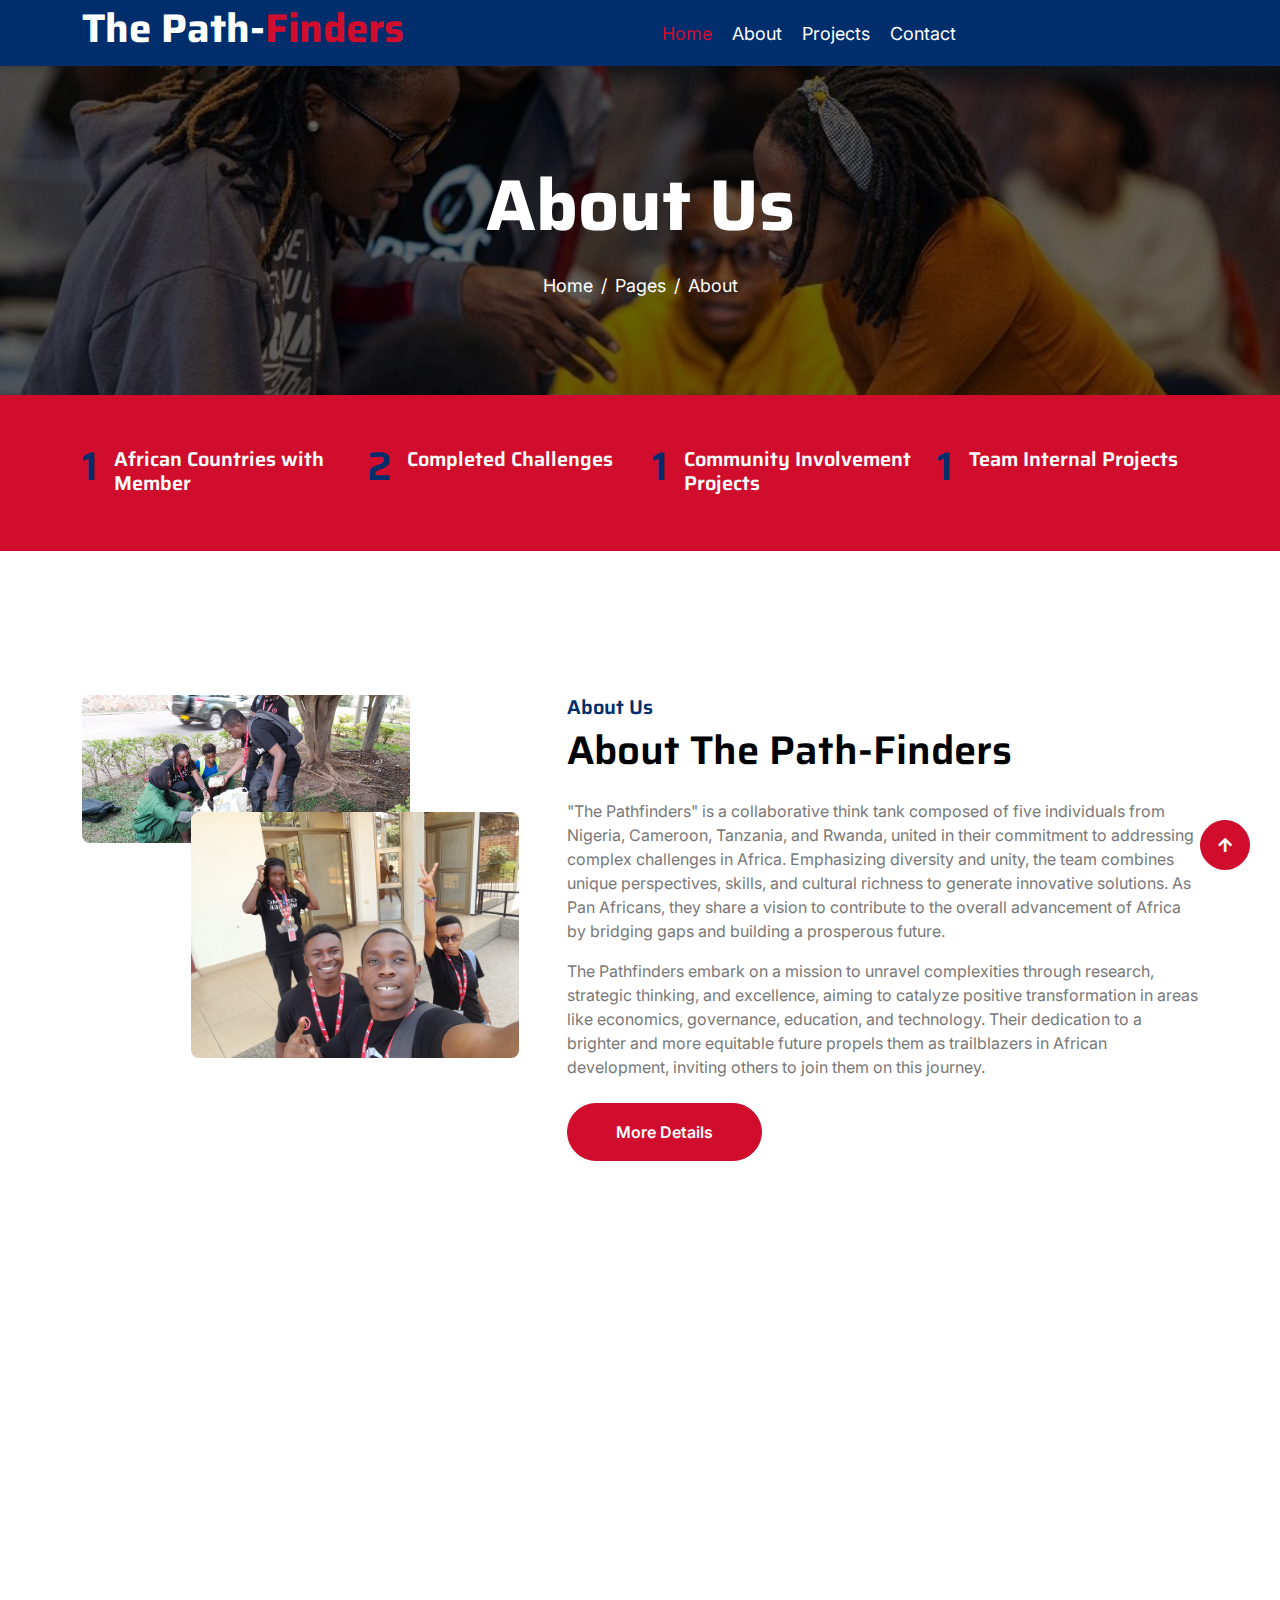
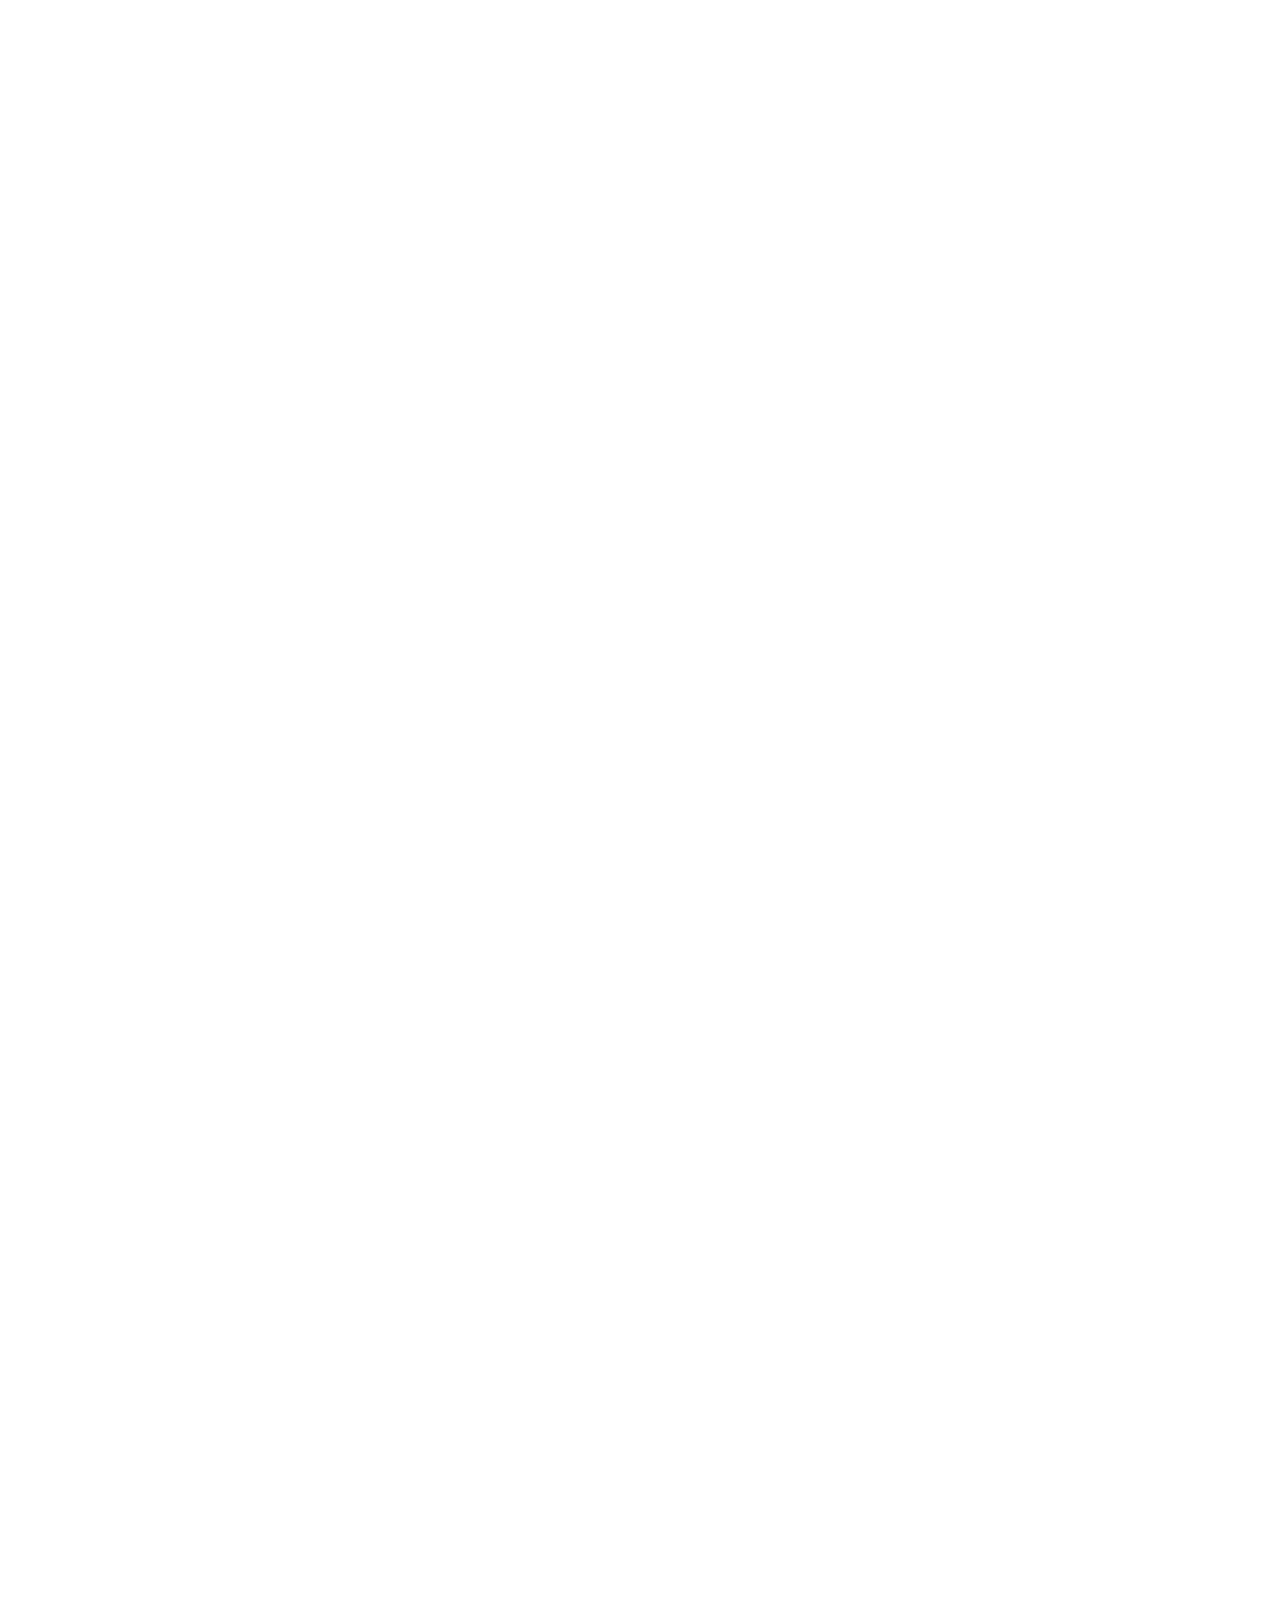
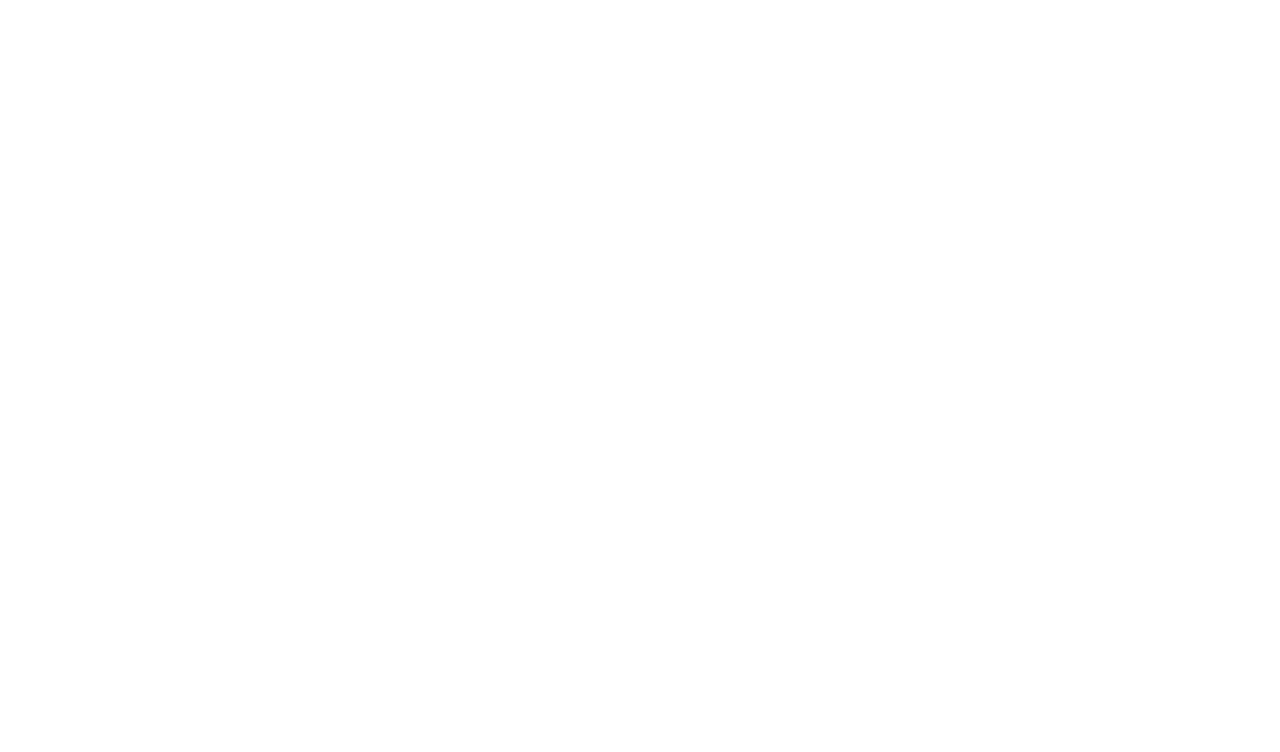
==== about.html @ 028e7ca0 "add all" ====
<!DOCTYPE html>
<html lang="en">

<head>
    <meta charset="utf-8">
    <title>Pathfinders - ALU E-lab Think Tank</title>
    <meta content="width=device-width, initial-scale=1.0" name="viewport">
    <meta content="" name="keywords">
    <meta content="" name="description">

    <!-- Google Web Fonts -->
    <link rel="preconnect" href="https://fonts.googleapis.com">
    <link rel="preconnect" href="https://fonts.gstatic.com" crossorigin>
    <link
        href="https://fonts.googleapis.com/css2?family=Inter:wght@400;500;600&family=Saira:wght@500;600;700&display=swap"
        rel="stylesheet">

    <!-- Icon Font Stylesheet -->
    <link href="https://cdnjs.cloudflare.com/ajax/libs/font-awesome/5.10.0/css/all.min.css" rel="stylesheet">
    <link href="https://cdn.jsdelivr.net/npm/bootstrap-icons@1.4.1/font/bootstrap-icons.css" rel="stylesheet">

    <!-- Libraries Stylesheet -->
    <link href="lib/animate/animate.min.css" rel="stylesheet">
    <link href="lib/owlcarousel/assets/owl.carousel.min.css" rel="stylesheet">

    <!-- Customized Bootstrap Stylesheet -->
    <link href="css/bootstrap.min.css" rel="stylesheet">

    <!-- Template Stylesheet -->
    <link href="css/style.css" rel="stylesheet">
</head>

<body>
    <!-- Spinner Start -->
    <div id="spinner"
        class="show position-fixed translate-middle w-100 vh-100 top-50 start-50 d-flex align-items-center justify-content-center">
        <div class="spinner-grow text-primary" role="status"></div>
    </div>
    <!-- Spinner End -->

    <!-- Topbar Start -->
    <!-- <div class="container-fluid bg-dark py-2 d-none d-md-flex">
            <div class="container">
                <div class="d-flex justify-content-between topbar">
                    <div class="top-info">
                        <small class="me-3 text-white-50"><a href="#"><i class="fas fa-map-marker-alt me-2 text-secondary"></i></a>23 Ranking Street, New York</small>
                        <small class="me-3 text-white-50"><a href="#"><i class="fas fa-envelope me-2 text-secondary"></i></a>Email@Example.com</small>
                    </div>
                    <div id="note" class="text-secondary d-none d-xl-flex"><small>Note : We help you to Grow your Business</small></div>
                    <div class="top-link">
                        <a href="" class="bg-light nav-fill btn btn-sm-square rounded-circle"><i class="fab fa-facebook-f text-primary"></i></a>
                        <a href="" class="bg-light nav-fill btn btn-sm-square rounded-circle"><i class="fab fa-twitter text-primary"></i></a>
                        <a href="" class="bg-light nav-fill btn btn-sm-square rounded-circle"><i class="fab fa-instagram text-primary"></i></a>
                        <a href="" class="bg-light nav-fill btn btn-sm-square rounded-circle me-0"><i class="fab fa-linkedin-in text-primary"></i></a>
                    </div>
                </div>
            </div>
        </div> -->
    <!-- Topbar End -->

    <!-- Navbar Start -->
    <!-- <div class="container-fluid bg-primary">
            <div class="container">
                <nav class="navbar navbar-dark navbar-expand-lg py-0">
                    <a href="index.html" class="navbar-brand">
                        <h1 class="text-white fw-bold d-block">High<span class="text-secondary">Tech</span> </h1>
                    </a>
                    <button type="button" class="navbar-toggler me-0" data-bs-toggle="collapse" data-bs-target="#navbarCollapse">
                        <span class="navbar-toggler-icon"></span>
                    </button>
                    <div class="collapse navbar-collapse bg-transparent" id="navbarCollapse">
                        <div class="navbar-nav ms-auto mx-xl-auto p-0">
                            <a href="index.html" class="nav-item nav-link">Home</a>
                            <a href="about.html" class="nav-item nav-link active">About</a>
                            <a href="service.html" class="nav-item nav-link">Services</a>
                            <a href="project.html" class="nav-item nav-link">Projects</a>
                            <div class="nav-item dropdown">
                                <a href="#" class="nav-link dropdown-toggle" data-bs-toggle="dropdown">Pages</a>
                                <div class="dropdown-menu rounded">
                                    <a href="blog.html" class="dropdown-item">Our Blog</a>
                                    <a href="team.html" class="dropdown-item">Our Team</a>
                                    <a href="testimonial.html" class="dropdown-item">Testimonial</a>
                                    <a href="404.html" class="dropdown-item">404 Page</a>
                                </div>
                            </div>
                            <a href="contact.html" class="nav-item nav-link">Contact</a>
                        </div>
                    </div>
                    <div class="d-none d-xl-flex flex-shirink-0">
                        <div id="phone-tada" class="d-flex align-items-center justify-content-center me-4">
                            <a href="" class="position-relative animated tada infinite">
                                <i class="fa fa-phone-alt text-white fa-2x"></i>
                                <div class="position-absolute" style="top: -7px; left: 20px;">
                                    <span><i class="fa fa-comment-dots text-secondary"></i></span>
                                </div>
                            </a>
                        </div>
                        <div class="d-flex flex-column pe-4 border-end">
                            <span class="text-white-50">Have any questions?</span>
                            <span class="text-secondary">Call: + 0123 456 7890</span>
                        </div>
                        <div class="d-flex align-items-center justify-content-center ms-4 ">
                            <a href="#"><i class="bi bi-search text-white fa-2x"></i> </a>
                        </div>
                    </div>
                </nav>
            </div>
        </div> -->



    <div class="container-fluid bg-primary">
        <div class="container">
            <nav class="navbar navbar-dark navbar-expand-lg py-0">
                <a href="index.html" class="navbar-brand">
                    <h1 class="text-white fw-bold d-block">The Path-<span class="text-secondary">Finders</span> </h1>
                    <!-- <img src="./img/pathlogo.jpeg" alt="logo"> -->
                </a>
                <button type="button" class="navbar-toggler me-0" data-bs-toggle="collapse"
                    data-bs-target="#navbarCollapse">
                    <span class="navbar-toggler-icon"></span>
                </button>
                <div class="collapse navbar-collapse bg-transparent" id="navbarCollapse">
                    <div class="navbar-nav ms-auto mx-xl-auto p-0">
                        <a href="index.html" class="nav-item nav-link active text-secondary">Home</a>
                        <a href="about.html" class="nav-item nav-link">About</a>
                        <!-- <a href="service.html" class="nav-item nav-link">Services</a> -->
                        <a href="project.html" class="nav-item nav-link">Projects</a>
                        <!-- <div class="nav-item dropdown">
                                <a href="#" class="nav-link dropdown-toggle" data-bs-toggle="dropdown">Pages</a>
                                <div class="dropdown-menu rounded">
                                    <a href="blog.html" class="dropdown-item">Our Blog</a>
                                    <a href="team.html" class="dropdown-item">Our Team</a>
                                    <a href="testimonial.html" class="dropdown-item">Testimonial</a>
                                    <a href="404.html" class="dropdown-item">404 Page</a>
                                </div>
                            </div> -->
                        <a href="contact.html" class="nav-item nav-link">Contact</a>
                    </div>
                </div>
                <!-- <div class="d-none d-xl-flex flex-shirink-0">
                        <div id="phone-tada" class="d-flex align-items-center justify-content-center me-4">
                            <a href="" class="position-relative animated tada infinite">
                                <i class="fa fa-phone-alt text-white fa-2x"></i>
                                <div class="position-absolute" style="top: -7px; left: 20px;">
                                    <span><i class="fa fa-comment-dots text-secondary"></i></span>
                                </div>
                            </a>
                        </div>
                        <div class="d-flex flex-column pe-4 border-end">
                            <span class="text-white-50">Have any questions?</span>
                            <span class="text-secondary">Call: + 0123 456 7890</span>
                        </div>
                        <div class="d-flex align-items-center justify-content-center ms-4 ">
                            <a href="#"><i class="bi bi-search text-white fa-2x"></i> </a>
                        </div>
                    </div> -->
            </nav>
        </div>
    </div>

    <!-- Navbar End -->


    <!-- Page Header Start -->
    <div class="container-fluid page-header py-5">
        <div class="container text-center py-5">
            <h1 class="display-2 text-white mb-4 animated slideInDown">About Us</h1>
            <nav aria-label="breadcrumb animated slideInDown">
                <ol class="breadcrumb justify-content-center mb-0">
                    <li class="breadcrumb-item"><a href="#">Home</a></li>
                    <li class="breadcrumb-item"><a href="#">Pages</a></li>
                    <li class="breadcrumb-item" aria-current="page">About</li>
                </ol>
            </nav>
        </div>
    </div>
    <!-- Page Header End -->


    <!-- Fact Start -->
    <div class="container-fluid bg-secondary py-5">
        <div class="container">
            <div class="row">
                <div class="col-lg-3 wow fadeIn" data-wow-delay=".1s">
                    <div class="d-flex counter">
                        <h1 class="me-3 text-primary counter-value">4</h1>
                        <h5 class="text-white mt-1">African Countries with Member</h5>
                    </div>
                </div>
                <div class="col-lg-3 wow fadeIn" data-wow-delay=".3s">
                    <div class="d-flex counter">
                        <h1 class="me-3 text-primary counter-value">6</h1>
                        <h5 class="text-white mt-1">Completed Challenges</h5>
                    </div>
                </div>
                <div class="col-lg-3 wow fadeIn" data-wow-delay=".5s">
                    <div class="d-flex counter">
                        <h1 class="me-3 text-primary counter-value">2</h1>
                        <h5 class="text-white mt-1">Community Involvement Projects</h5>
                    </div>
                </div>
                <div class="col-lg-3 wow fadeIn" data-wow-delay=".7s">
                    <div class="d-flex counter">
                        <h1 class="me-3 text-primary counter-value">3</h1>
                        <h5 class="text-white mt-1">Team Internal Projects</h5>
                    </div>
                </div>
            </div>
        </div>
    </div>
    <!-- Fact End -->


    <!-- About Start -->
    <div class="container-fluid py-5 my-5">
        <div class="container pt-5">
            <div class="row g-5">
                <div class="col-lg-5 col-md-6 col-sm-12 wow fadeIn" data-wow-delay=".3s">
                    <div class="h-100 position-relative">
                        <img src="img/about-1.jpg" class="img-fluid w-75 rounded" alt="" style="margin-bottom: 25%;">
                        <div class="position-absolute w-75" style="top: 25%; left: 25%;">
                            <img src="img/about-2.jpg" class="img-fluid w-100 rounded" alt="">
                        </div>
                    </div>
                </div>
                <div class="col-lg-7 col-md-6 col-sm-12 wow fadeIn" data-wow-delay=".5s">
                    <h5 class="text-primary">About Us</h5>
                    <h1 class="mb-4">About The Path-Finders</h1>
                    <p>"The Pathfinders" is a collaborative think tank composed of five individuals from Nigeria,
                        Cameroon, Tanzania, and Rwanda, united in their commitment to addressing complex challenges in
                        Africa. Emphasizing diversity and unity, the team combines unique perspectives, skills, and
                        cultural richness to generate innovative solutions. As Pan Africans, they share a vision to
                        contribute to the overall advancement of Africa by bridging gaps and building a prosperous
                        future.</p>
                    <p class="mb-4">The Pathfinders embark on a mission to unravel complexities through research,
                        strategic thinking, and excellence, aiming to catalyze positive transformation in areas like
                        economics, governance, education, and technology. Their dedication to a brighter and more
                        equitable future propels them as trailblazers in African development, inviting others to join
                        them on this journey.
                    </p>
                    <a href="" class="btn btn-secondary rounded-pill px-5 py-3 text-white">More Details</a>
                </div>
            </div>
        </div>
    </div>

    <!-- secconde sec -->
    <div class="container-fluid py-5 my-5">
        <div class="container pt-5">
            <div class="row g-5">

                <div class="col-lg-7 col-md-6 col-sm-12 wow fadeIn" data-wow-delay=".5s">
                    <h5 class="text-primary">Our Mission</h5>
                    <h1 class="mb-4">The Path-Finders Mission Statement</h1>
                    <p><b>"Our mission is to empower African youths to become job creators and problem solvers by
                            embedding
                            entrepreneurship and essential skills in their education from a young age".</b></p>
                    <p class="mb-4"> The Pathfinders are dedicated to fostering a generation of innovative thinkers and
                        doers. We strive to create educational programs that not only equip young minds with the
                        knowledge to excel in various fields but also instill the entrepreneurial mindset necessary for
                        navigating the dynamic challenges of the modern world. By focusing on early education, we aim to
                        cultivate a spirit of creativity, resilience, and adaptability among African youth, paving the
                        way for a new wave of leaders who can drive positive change and contribute to the economic and
                        social development of the continent.
                    </p>
                    <a href="" class="btn btn-secondary rounded-pill px-5 py-3 text-white">More Details</a>
                </div>

                <div class="col-lg-5 col-md-6 col-sm-12 wow fadeIn" data-wow-delay=".3s">
                    <div class="h-100 position-relative">
                        <img src="img/about-1.jpg" class="img-fluid w-75 rounded" alt="" style="margin-bottom: 25%;">
                        <div class="position-absolute w-75" style="top: 25%; left: 25%;">
                            <img src="img/about-2.jpg" class="img-fluid w-100 rounded" alt="">
                        </div>
                    </div>
                </div>
            </div>
        </div>
    </div>

    <!-- sec 3 -->
    <div class="container-fluid py-5 my-5">
        <div class="container pt-5">
            <div class="row g-5">
                <div class="col-lg-5 col-md-6 col-sm-12 wow fadeIn" data-wow-delay=".3s">
                    <div class="h-100 position-relative">
                        <img src="img/about-1.jpg" class="img-fluid w-75 rounded" alt="" style="margin-bottom: 25%;">
                        <div class="position-absolute w-75" style="top: 25%; left: 25%;">
                            <img src="img/about-2.jpg" class="img-fluid w-100 rounded" alt="">
                        </div>
                    </div>
                </div>

                <div class="col-lg-7 col-md-6 col-sm-12 wow fadeIn" data-wow-delay=".5s">
                    <h5 class="text-primary">The Problem</h5>
                    <h1 class="mb-4"> Our Problem Statement</h1>
                    <p><b>Research has shown that Nigeria has a population of above 223 million, a total population of
                            youths under 30 of about 70%, and a total youth unemployment rate of approximately 53.40%.
                            What can we do to solve the problem of unemployment in Nigeria? How can we create
                            sustainable economic growth to reduce the level of unemployment and, in turn, eradicate
                            unemployment-triggered crimes in Nigeria?.</b></p>
                    <p class="mb-4"> In tandem with economic strategies, a multi-faceted approach is necessary to tackle
                        the root causes of unemployment-triggered crimes. Community engagement, mentorship programs, and
                        initiatives that promote social cohesion can play a crucial role. By addressing the underlying
                        issues contributing to crime, we aim to create a safer environment that nurtures economic growth
                        and social well-being.

                        The Pathfinders envision a future where Nigeria's youth are not only resilient in the face of
                        unemployment challenges but actively contribute to the nation's prosperity. Through a holistic
                        strategy encompassing education, entrepreneurship, and sustainable economic policies, we strive
                        to be catalysts for positive change, steering Nigeria towards a brighter and more secure future.
                    </p>
                    <a href="" class="btn btn-secondary rounded-pill px-5 py-3 text-white">More Details</a>
                </div>

                
            </div>
        </div>
    </div>
    <!-- About End -->


    <!-- Team Start -->
    <div class="container-fluid py-5 mb-5 team">
        <div class="container">
            <div class="text-center mx-auto pb-5 wow fadeIn" data-wow-delay=".3s" style="max-width: 600px;">
                <h5 class="text-primary">Our Team</h5>
                <h1>Meet The Pathfinders</h1>
            </div>
            <div class="owl-carousel team-carousel wow fadeIn" data-wow-delay=".5s">
                <div class="rounded team-item">
                    <div class="team-content">
                        <div class="team-img-icon">
                            <div class="team-img rounded-circle">
                                <img src="img/team-1.png" class="img-fluid w-100 rounded-circle" alt="">
                            </div>
                            <div class="team-name text-center py-3">
                                <h4 class="">Nmesoma Peter</h4>
                                <p class="m-0">Team Lead / Digital Manager</p>
                            </div>
                            <div class="team-icon d-flex justify-content-center pb-4">
                                <a class="btn btn-square btn-secondary text-white rounded-circle m-1" href=""><i
                                        class="fab fa-facebook-f"></i></a>
                                <a class="btn btn-square btn-secondary text-white rounded-circle m-1" href=""><i
                                        class="fab fa-twitter"></i></a>
                                <a class="btn btn-square btn-secondary text-white rounded-circle m-1" href=""><i
                                        class="fab fa-instagram"></i></a>
                                <a class="btn btn-square btn-secondary text-white rounded-circle m-1" href=""><i
                                        class="fab fa-linkedin-in"></i></a>
                            </div>
                        </div>
                    </div>
                </div>
                <div class="rounded team-item">
                    <div class="team-content">
                        <div class="team-img-icon">
                            <div class="team-img rounded-circle">
                                <img src="img/team-2.png" class="img-fluid w-100 rounded-circle" alt="">
                            </div>
                            <div class="team-name text-center py-3">
                                <h4 class="">Uwimana Chantel</h4>
                                <p class="m-0">Social Media Manager</p>
                            </div>
                            <div class="team-icon d-flex justify-content-center pb-4">
                                <a class="btn btn-square btn-secondary text-white rounded-circle m-1" href=""><i
                                        class="fab fa-facebook-f"></i></a>
                                <a class="btn btn-square btn-secondary text-white rounded-circle m-1" href=""><i
                                        class="fab fa-twitter"></i></a>
                                <a class="btn btn-square btn-secondary text-white rounded-circle m-1" href=""><i
                                        class="fab fa-instagram"></i></a>
                                <a class="btn btn-square btn-secondary text-white rounded-circle m-1" href=""><i
                                        class="fab fa-linkedin-in"></i></a>
                            </div>
                        </div>
                    </div>
                </div>
                <div class="rounded team-item">
                    <div class="team-content">
                        <div class="team-img-icon">
                            <div class="team-img rounded-circle">
                                <img src="img/team-3.png" class="img-fluid w-100 rounded-circle" alt="">
                            </div>
                            <div class="team-name text-center py-3">
                                <h4 class="">Sharon Francis Mushy</h4>
                                <p class="m-0">Assit Digital and communication Manager</p>
                            </div>
                            <div class="team-icon d-flex justify-content-center pb-4">
                                <a class="btn btn-square btn-secondary text-white rounded-circle m-1" href=""><i
                                        class="fab fa-facebook-f"></i></a>
                                <a class="btn btn-square btn-secondary text-white rounded-circle m-1" href=""><i
                                        class="fab fa-twitter"></i></a>
                                <a class="btn btn-square btn-secondary text-white rounded-circle m-1" href=""><i
                                        class="fab fa-instagram"></i></a>
                                <a class="btn btn-square btn-secondary text-white rounded-circle m-1" href=""><i
                                        class="fab fa-linkedin-in"></i></a>
                            </div>
                        </div>
                    </div>
                </div>
                <div class="rounded team-item">
                    <div class="team-content">
                        <div class="team-img-icon">
                            <div class="team-img rounded-circle">
                                <img src="img/team-4.png" class="img-fluid w-100 rounded-circle" alt="">
                            </div>
                            <div class="team-name text-center py-3">
                                <h4 class="">Wilson Navid</h4>
                                <p class="m-0">Research Lead</p>
                            </div>
                            <div class="team-icon d-flex justify-content-center pb-4">
                                <a class="btn btn-square btn-secondary text-white rounded-circle m-1" href=""><i
                                        class="fab fa-facebook-f"></i></a>
                                <a class="btn btn-square btn-secondary text-white rounded-circle m-1" href=""><i
                                        class="fab fa-twitter"></i></a>
                                <a class="btn btn-square btn-secondary text-white rounded-circle m-1" href=""><i
                                        class="fab fa-instagram"></i></a>
                                <a class="btn btn-square btn-secondary text-white rounded-circle m-1" href=""><i
                                        class="fab fa-linkedin-in"></i></a>
                            </div>
                        </div>
                    </div>
                </div>


                <div class="rounded team-item">
                    <div class="team-content">
                        <div class="team-img-icon">
                            <div class="team-img rounded-circle">
                                <img src="img/team-5.png" class="img-fluid w-100 rounded-circle" alt="">
                            </div>
                            <div class="team-name text-center py-3">
                                <h4 class="">Nadia Tuyizere</h4>
                                <p class="m-0">Team Secretary</p>
                            </div>
                            <div class="team-icon d-flex justify-content-center pb-4">
                                <a class="btn btn-square btn-secondary text-white rounded-circle m-1" href=""><i
                                        class="fab fa-facebook-f"></i></a>
                                <a class="btn btn-square btn-secondary text-white rounded-circle m-1" href=""><i
                                        class="fab fa-twitter"></i></a>
                                <a class="btn btn-square btn-secondary text-white rounded-circle m-1" href=""><i
                                        class="fab fa-instagram"></i></a>
                                <a class="btn btn-square btn-secondary text-white rounded-circle m-1" href=""><i
                                        class="fab fa-linkedin-in"></i></a>
                            </div>
                        </div>
                    </div>


                </div>
            </div>
        </div>
        <!-- Team End -->


        <!-- Footer Start -->
        <div class="container-fluid footer bg-dark wow fadeIn" data-wow-delay=".3s">
            <div class="container pt-5 pb-4">
                <div class="row g-5">
                    <div class="col-lg-4 col-md-6">
                        <a href="index.html">
                            <h1 class="text-white fw-bold d-block">The Path-<span class="text-secondary">Finders</span>
                            </h1>
                        </a>
                        <p class="mt-4 text-light">Contact us on any of our social media platform, Like comment and
                            share.</p>
                        <div class="d-flex hightech-link">
                            <a href="" class="btn-light nav-fill btn btn-square rounded-circle me-2"><i
                                    class="fab fa-facebook-f text-primary"></i></a>
                            <a href="" class="btn-light nav-fill btn btn-square rounded-circle me-2"><i
                                    class="fab fa-twitter text-primary"></i></a>
                            <a href="" class="btn-light nav-fill btn btn-square rounded-circle me-2"><i
                                    class="fab fa-instagram text-primary"></i></a>
                            <a href="" class="btn-light nav-fill btn btn-square rounded-circle me-0"><i
                                    class="fab fa-linkedin-in text-primary"></i></a>
                        </div>
                    </div>
                    <div class="col-lg-4 col-md-6">
                        <a href="#" class="h3 text-secondary">Short Link</a>
                        <div class="mt-4 d-flex flex-column short-link">
                            <a href="" class="mb-2 text-white"><i
                                    class="fas fa-angle-right text-secondary me-2"></i>About us</a>
                            <a href="" class="mb-2 text-white"><i
                                    class="fas fa-angle-right text-secondary me-2"></i>Contact us</a>
                            <a href="" class="mb-2 text-white"><i class="fas fa-angle-right text-secondary me-2"></i>Our
                                Services</a>
                            <a href="" class="mb-2 text-white"><i class="fas fa-angle-right text-secondary me-2"></i>Our
                                Projects</a>
                            <a href="" class="mb-2 text-white"><i
                                    class="fas fa-angle-right text-secondary me-2"></i>Latest Blog</a>
                        </div>
                    </div>
                    <!-- <div class="col-lg-3 col-md-6">
                        <a href="#" class="h3 text-secondary">Help Link</a>
                        <div class="mt-4 d-flex flex-column help-link">
                            <a href="" class="mb-2 text-white"><i class="fas fa-angle-right text-secondary me-2"></i>Terms Of use</a>
                            <a href="" class="mb-2 text-white"><i class="fas fa-angle-right text-secondary me-2"></i>Privacy Policy</a>
                            <a href="" class="mb-2 text-white"><i class="fas fa-angle-right text-secondary me-2"></i>Helps</a>
                            <a href="" class="mb-2 text-white"><i class="fas fa-angle-right text-secondary me-2"></i>FQAs</a>
                            <a href="" class="mb-2 text-white"><i class="fas fa-angle-right text-secondary me-2"></i>Contact</a>
                        </div>
                    </div> -->
                    <div class="col-lg-4 col-md-6">
                        <a href="#" class="h3 text-secondary">Contact Us</a>
                        <div class="text-white mt-4 d-flex flex-column contact-link">
                            <a href="#" class="pb-3 text-light border-bottom border-primary"><i
                                    class="fas fa-map-marker-alt text-secondary me-2"></i> Next to Azam, Kigali
                                Innovation City,, KIGALI · < 1 km</a>
                                    <a href="#" class="py-3 text-light border-bottom border-primary"><i
                                            class="fas fa-phone-alt text-secondary me-2"></i> +2348171519326</a>
                                    <a href="#" class="py-3 text-light border-bottom border-primary"><i
                                            class="fas fa-envelope text-secondary me-2"></i> n.peter@alustudent.com</a>
                        </div>
                    </div>
                </div>
                <hr class="text-light mt-5 mb-4">
                <div class="row">
                    <div class="col-md-6 text-center text-md-start">
                        <span class="text-light"><a href="#" class="text-secondary"><i
                                    class="fas fa-copyright text-secondary me-2"></i>The pathfinders</a>, All right
                            reserved.</span>
                    </div>
                    <div class="col-md-6 text-center text-md-end">
                        <!--/*** This template is free as long as you keep the footer author’s credit link/attribution link/backlink. If you'd like to use the template without the footer author’s credit link/attribution link/backlink, you can purchase the Credit Removal License from "https://htmlcodex.com/credit-removal". Thank you for your support. ***/-->
                        <span class="text-light">Designed By<a href="https://htmlcodex.com"
                                class="text-secondary">Opecson codes</a> Distributed By <a
                                href="https://themewagon.com">The pathfinders</a></span>
                    </div>
                </div>
            </div>
        </div>
        <!-- Footer End -->


        <!-- Back to Top -->
        <a href="#" class="btn btn-secondary btn-square rounded-circle back-to-top"><i
                class="fa fa-arrow-up text-white"></i></a>


        <!-- JavaScript Libraries -->
        <script src="https://ajax.googleapis.com/ajax/libs/jquery/3.6.4/jquery.min.js"></script>
        <script src="https://cdn.jsdelivr.net/npm/bootstrap@5.0.0/dist/js/bootstrap.bundle.min.js"></script>
        <script src="lib/wow/wow.min.js"></script>
        <script src="lib/easing/easing.min.js"></script>
        <script src="lib/waypoints/waypoints.min.js"></script>
        <script src="lib/owlcarousel/owl.carousel.min.js"></script>

        <!-- Template Javascript -->
        <script src="js/main.js"></script>
</body>

</html>
---- css/style.css ----
/*** Spinner Start ***/

#spinner {
    opacity: 0;
    visibility: hidden;
    transition: opacity .8s ease-out, visibility 0s linear .5s;
    z-index: 99999;
 }

 #spinner.show {
     transition: opacity .8s ease-out, visibility 0s linear .0s;
     visibility: visible;
     opacity: 1;
 }

/*** Spinner End ***/


/*** Button Start ***/
.btn {
    font-weight: 600;
    transition: .5s;
}

.btn-square {
    width: 38px;
    height: 38px;
}

.btn-sm-square {
    width: 32px;
    height: 32px;
}

.btn-md-square {
    width: 46px;
    height: 46px;
}

.btn-lg-square {
    width: 58px;
    height: 58px;
}

.btn-square,
.btn-sm-square,
.btn-md-square,
.btn-lg-square {
    padding: 0;
    display: flex;
    align-items: center;
    justify-content: center;
    font-weight: normal;
}

.back-to-top {
    position: fixed;
    width: 50px;
    height: 50px;
    right: 30px;
    bottom: 30px;
    z-index: 99;
}

/*** Button End ***/


/*** Topbar Start ***/

.topbar .top-info {
    letter-spacing: 1px;
}

.topbar .top-link {
    display: flex;
    align-items: center;
    justify-content: center;
}

.topbar .top-link a {
    margin-right: 10px;
}

#note {
    width: 500px;
    overflow: hidden;
}

#note small {
    position: relative;
    display: inline-block;
    animation: mymove 5s infinite;
    animation-timing-function: all;
}

@keyframes mymove {
    from {left: -100%;}
    to {left: 100%;}
}

/*** Topbar End ***/


/*** Navbar Start ***/
.navbar .navbar-nav {
    padding: 15px 0;
}

.navbar .navbar-nav .nav-link {
    padding: 10px;
    color: var(--bs-white);
    font-size: 18px;
    outline: none;
    
}

.navbar .navbar-nav .nav-link:hover,
.navbar .navbar-nav .nav-link.active {
    color: var(--bs-secondary) !important;
}

.navbar .dropdown-toggle::after {
    border: none;
    content: "\f107";
    font-family: "font awesome 5 free";
    font-weight: 900;
    vertical-align: middle;
    margin-left: 8px;
}

@media (min-width: 992px) {
    .navbar .nav-item .dropdown-menu {
        display: block;
        visibility: hidden;
        top: 100%;
        transform: rotateX(-75deg);
        transform-origin: 0% 0%;
        transition: .5s;
        opacity: 0;
    }
}

.navbar .nav-item:hover .dropdown-menu {
    transform: rotateX(0deg);
    visibility: visible;
    transition: .5s;
    opacity: 1;
}

/*** Navbar End ***/


/*** Carousel Start ***/

.carousel-item {
    position: relative;
}

.carousel-item::after {
    content: "";
    width: 100%;
    height: 100%;
    position: absolute;
    top: 0;
    left: 0;
    background: rgba(0, 0, 0, .6);
}

.carousel-caption {
    height: 100%;
    display: flex;
    align-items: center;
    justify-content: center;
    z-index: 1;
}

.carousel-item p {
    max-width: 700px;
    margin: 0 auto 35px auto;
}

.carousel-control-prev {
    width: 90px;
    height: 60px;
    position: absolute;
    top: 50%;
    left: 0;
    background: var(--bs-primary);
    border-radius: 0 50px 50px 0;
    opacity: 1;
}

.carousel-control-prev:hover {
    background: var(--bs-secondary);
    transition: .8s;
}

.carousel-control-next {
    width: 90px;
    height: 60px;
    position: absolute;
    top: 50%;
    right: 0;
    background: var(--bs-primary);
    border-radius: 50px 0 0 50px;
    opacity: 1;
}

.carousel-control-next:hover {
    background: var(--bs-secondary);
    transition: .8s;
}

.carousel-caption .carousel-content a button.carousel-content-btn1 {
    background: var(--bs-secondary);
    color: var(--bs-dark);
    opacity: 1;
    border: 0;
    border-radius: 20px;
}

.carousel-caption .carousel-content a button.carousel-content-btn1:hover {
    background: var(--bs-primary);
    color: #ffffff;
    border: 0;
    opacity: 1;
    transition: 1s;
    border-radius: 20px;
}

.carousel-caption .carousel-content a button.carousel-content-btn2 {
    background: var(--bs-primary);
    color: var(--bs-white);
    opacity: 1;
    border: 0;
    border-radius: 20px;
}

.carousel-caption .carousel-content a button.carousel-content-btn2:hover {
    background: var(--bs-secondary);
    color: var(--bs-dark);
    border: 0;
    opacity: 1;
    transition: 1s;
    border-radius: 20px;
}

#carouselId .carousel-indicators li {
    width: 30px;
    height: 10px;
    background: var(--bs-primary);
    margin: 10px;
    border-radius: 30px;
    opacity: 1;
}

#carouselId .carousel-indicators li:hover {
    background: var(--bs-secondary);
    opacity: 1;
}

@media (max-width: 992px) {
    .carousel-item {
        min-height: 500px;
    }
    
    .carousel-item img {
        min-height: 500px;
        object-fit: cover;
    }

    .carousel-item h1 {
        font-size: 40px !important;
    }

    .carousel-item p {
        font-size: 16px !important;
    }
}

@media (max-width: 768px) {
    .carousel-item {
        min-height: 400px;
    }
    
    .carousel-item img {
        min-height: 400px;
        object-fit: cover;
    }

    .carousel-item h1 {
        font-size: 28px !important;
    }

    .carousel-item p {
        font-size: 14px !important;
    }
}

.page-header {
    background: linear-gradient(rgba(0, 0, 0, .6), rgba(0, 0, 0, .6)), url(../img/carousel-1.jpg) center center no-repeat;
    background-size: cover;
}

.page-header .breadcrumb-item+.breadcrumb-item::before {
    color: var(--bs-white);
}

.page-header .breadcrumb-item,
.page-header .breadcrumb-item a {
    font-size: 18px;
    color: var(--bs-white);
}

/*** Carousel End ***/


/*** Services Start ***/

.services .services-item {
    box-shadow: 0 0 60px rgba(0, 0, 0, .2);
    width: 100%;
    height: 100%;
    border-radius: 10px;
    padding: 10px 0;
    position: relative;
}


.services-content::after {
    position: absolute;
    content: "";
    width: 100%;
    height: 0;
    top: 0;
    left: 0;
    border-radius: 10px 10px 0 0;
    background: rgba(3, 43, 243, 0.8);
    transition: .5s;
}

.services-content::after {
    top: 0;
    bottom: auto;
    border-radius: 10px 10px 10px 10px;
}

.services-item:hover .services-content::after {
    height: 100%;
    opacity: 1;
    transition: .5s;
}

.services-item:hover .services-content-icon {
    position: relative;
    z-index: 2;
}

.services-item .services-content-icon i,
.services-item .services-content-icon p {
    transition: .5s;
}

.services-item:hover .services-content-icon i {
    color: var(--bs-secondary) !important;
}

.services-item:hover .services-content-icon p {
    color: var(--bs-white);
}

/*** Services End ***/


/*** Project Start ***/

.project-img {
    position: relative;
    padding: 15px;
}

.project-img::before {
    content: "";
    position: absolute;
    width: 150px;
    height: 150px;
    top: 0;
    left: 0;
    background: var(--bs-secondary);
    border-radius: 10px;
    opacity: 1;
    z-index: -1;
    transition: .5s;
}

.project-img::after {
    content: "";
    width: 150px;
    height: 150px;
    position: absolute;
    right: 0;
    bottom: 0;
    background: var(--bs-primary);
    border-radius: 10px;
    opacity: 1;
    z-index: -1;
    transition: .5s;
}

.project-content {
    position: absolute;
    width: 100%;
    height: 100%;
    top: 0;
    left: 0;
    display: flex;
    align-items: center;
    justify-content: center;
    opacity: 0;
}

.project-content a {
    display: inline-block;
    padding: 20px 25px;
    background: var(--bs-primary);
    border-radius: 10px;
}

.project-item:hover .project-content {
    opacity: 1;
    transition: .5s;
}

.project-item:hover .project-img::before,
.project-item:hover .project-img::after {
    opacity: 0;
}

/*** Project End ***/


/*** Blog Start ***/
.blog-item .blog-btn {
    z-index: 2;
}

.blog-btn .blog-btn-icon {
    height: 50px;
    position: relative;
    overflow: hidden;
}

.blog-btn-icon .blog-icon-2 {
    display: flex;
    position: absolute;
    top: 6px;
    left: -140px;
    
}

.blog-btn-icon:hover .blog-icon-2 {
    transition: 1s;
    left: 5px;
    top: 6px;
    padding-bottom: 5px;
}
.blog-icon-1 {
    position: relative;
    top: -4px;
}
.blog-btn-icon:hover .blog-icon-1 {
    top: 0;
    right: -140px;
    transition: 1s;
}

/*** Blog End ***/


/*** Team Start ***/

.team-item {
    border-top: 30px solid var(--bs-secondary) !important;
    background: rgba(239, 239, 241, 0.8);
}

.team-content::before {
    height: 200px;
    display: block;
    content: "";
    position: relative;
    top: -101px;
    background: var(--bs-secondary);
    clip-path: polygon(50% 50%, 100% 50%, 50% 100%, 0% 50%);
    padding: 60px;
    opacity: 1;
}

.team-img-icon {
    position: relative;
    margin-top: -200px;
    padding: 30px;
    padding-bottom: 0;
}

.team-img {
    border: 15px solid var(--bs-white);
}

.team-img img {
    border: 10px solid var(--bs-secondary);
    transition: .5s;
}

.team-item:hover h4 {
    color: var(--bs-primary);
    transition: .5s;
}

.team-item:hover .team-img img {
    transform: scale(1.05);
    border: 10px solid var(--bs-secondary);
}

.team-carousel .owl-stage {
    position: relative;
    width: 100%;
    height: 100%;
}

.team-carousel .owl-nav {
    position: absolute;
    top: -100px;
    right: 50px;
    display: flex;
}

.team-carousel .owl-nav .owl-prev,
.team-carousel .owl-nav .owl-next {
    width: 56px;
    height: 56px;
    border-radius: 56px;
    margin-left: 15px;
    background: var(--bs-secondary);
    color: var(--bs-white);
    display: flex;
    align-items: center;
    justify-content: center;
    transition: .5s;
}

.team-carousel .owl-nav .owl-prev:hover,
.team-carousel .owl-nav .owl-next:hover {
    background: var(--bs-primary);
    color: var(--bs-white);
}

@media (max-width: 992px) {
    .team-carousel {
        margin-top: 3rem;
    }

    .team-carousel .owl-nav {
        top: -85px;
        left: 50%;
        right: auto;
        transform: translateX(-50%);
        margin-left: -15px;
    }
}

/*** Team End ***/


/*** Testimonial Start ***/

.testimonial-item {
    background: #e3f0eb;

}

.testimonial-carousel .owl-dots {
    margin-top: 15px;
    display: flex;
    align-items: flex-end;
    justify-content: center;
}

.testimonial-carousel .owl-dot {
    position: relative;
    display: inline-block;
    margin: 0 5px;
    width: 15px;
    height: 15px;
    background: #c1dad0;
    border-radius: 15px;
    transition: .5s;
}

.testimonial-carousel .owl-dot.active {
    width: 30px;
    background: var(--bs-primary);
}

.testimonial-carousel .owl-item.center {
    position: relative;
    z-index: 1;
}

.testimonial-carousel .owl-item .testimonial-item {
    transition: .5s;
}

.testimonial-carousel .owl-item.center .testimonial-item {
    background: #FFFFFF !important;
    box-shadow: 0 0 30px #DDDDDD;
}

/*** Testimonial End ***/


/*** Contact Start ***/
.contact-detail::before {
    position: absolute;
    content: "";
    height: 50%;
    width: 100%;
    top: 0;
    left: 0;
    background: linear-gradient(rgb(210, 243, 235, 1), rgba(230, 250, 245, .3)), url(../img/background.jpg) center center no-repeat;
    background-size: cover;
    border-radius: 10px;
    z-index: -1;
}

.contact-map {
    background: #26d48c;
}

.contact-form {
    background: #26d48c;
}

/*** Contact End ***/


/*** Footer Start ***/

.footer .short-link a,
.footer .help-link a,
.footer .contact-link a {
    transition: .5s;
}

.footer .short-link a:hover,
.footer .help-link a:hover,
.footer .contact-link a:hover {
    letter-spacing: 1px;
}

.footer .hightech-link a:hover {
    background: var(--bs-secondary);
    border: 0;
}

/*** Footer End ***/
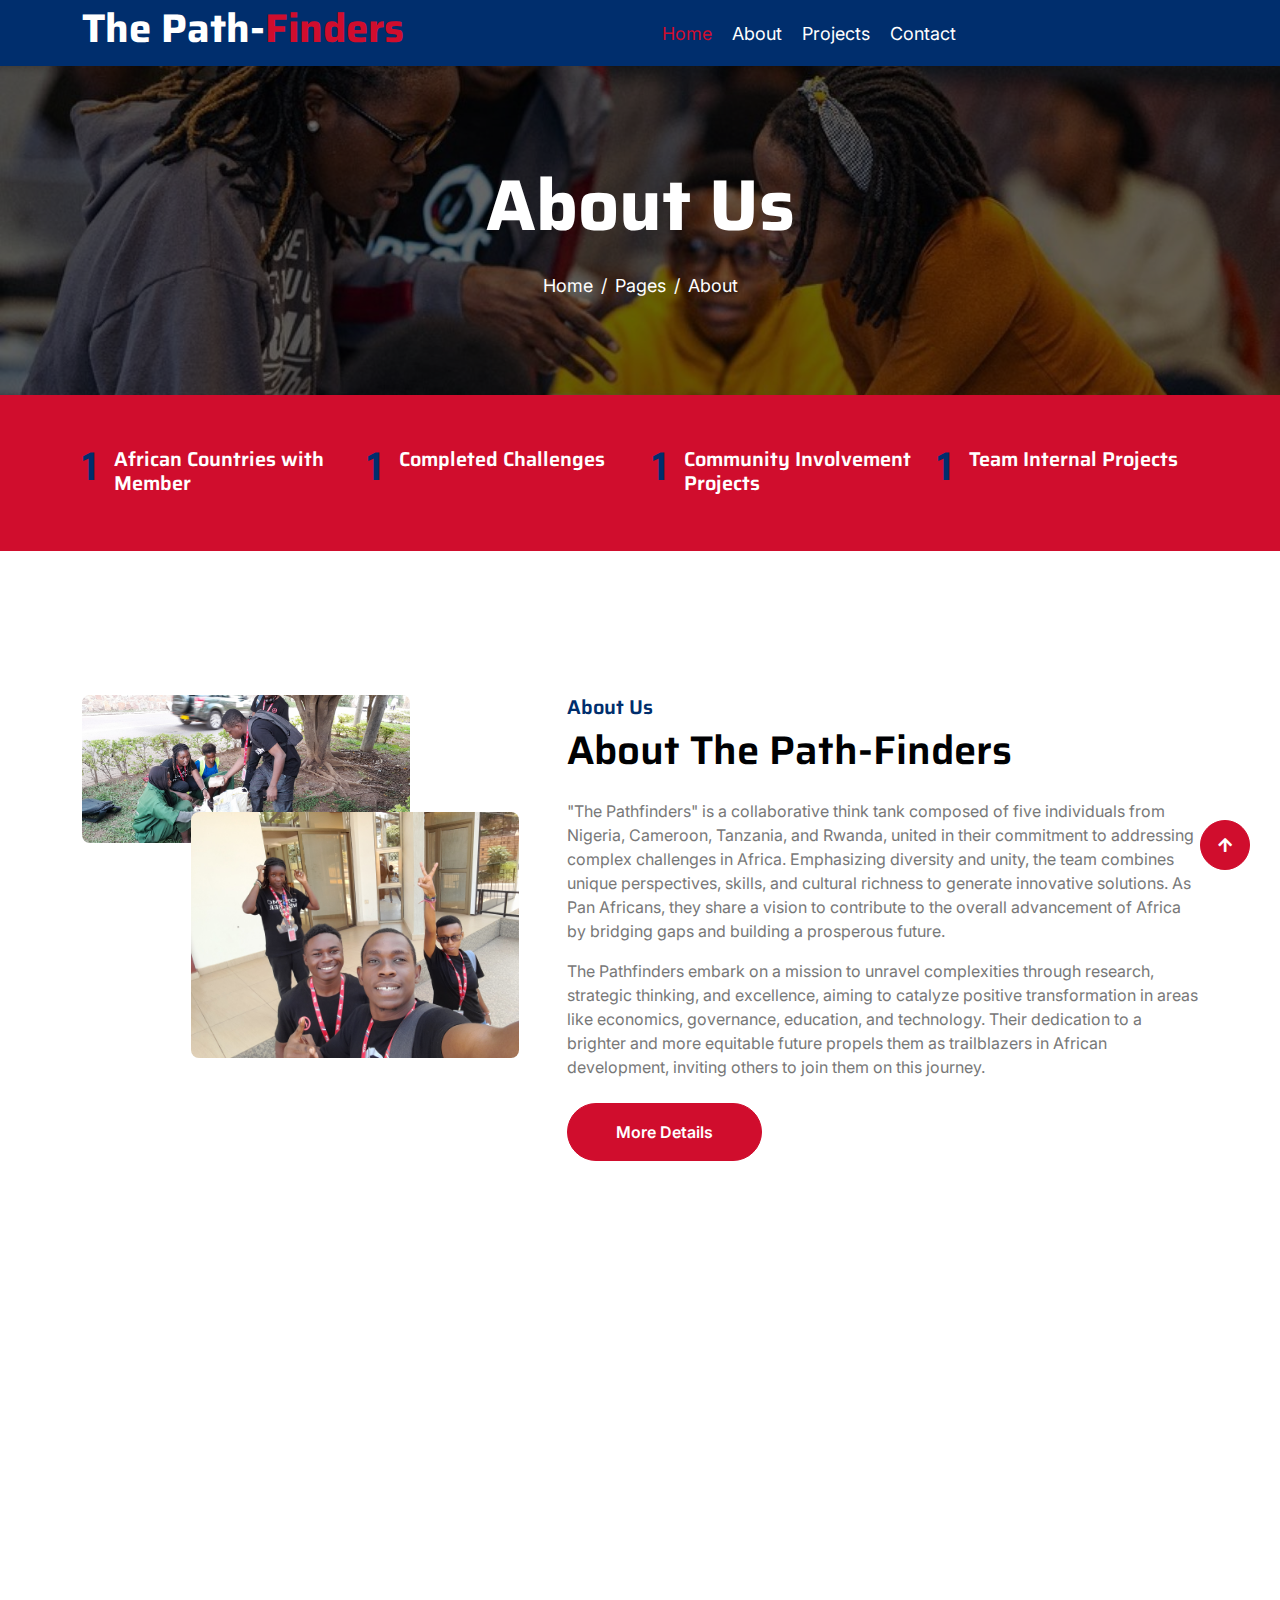
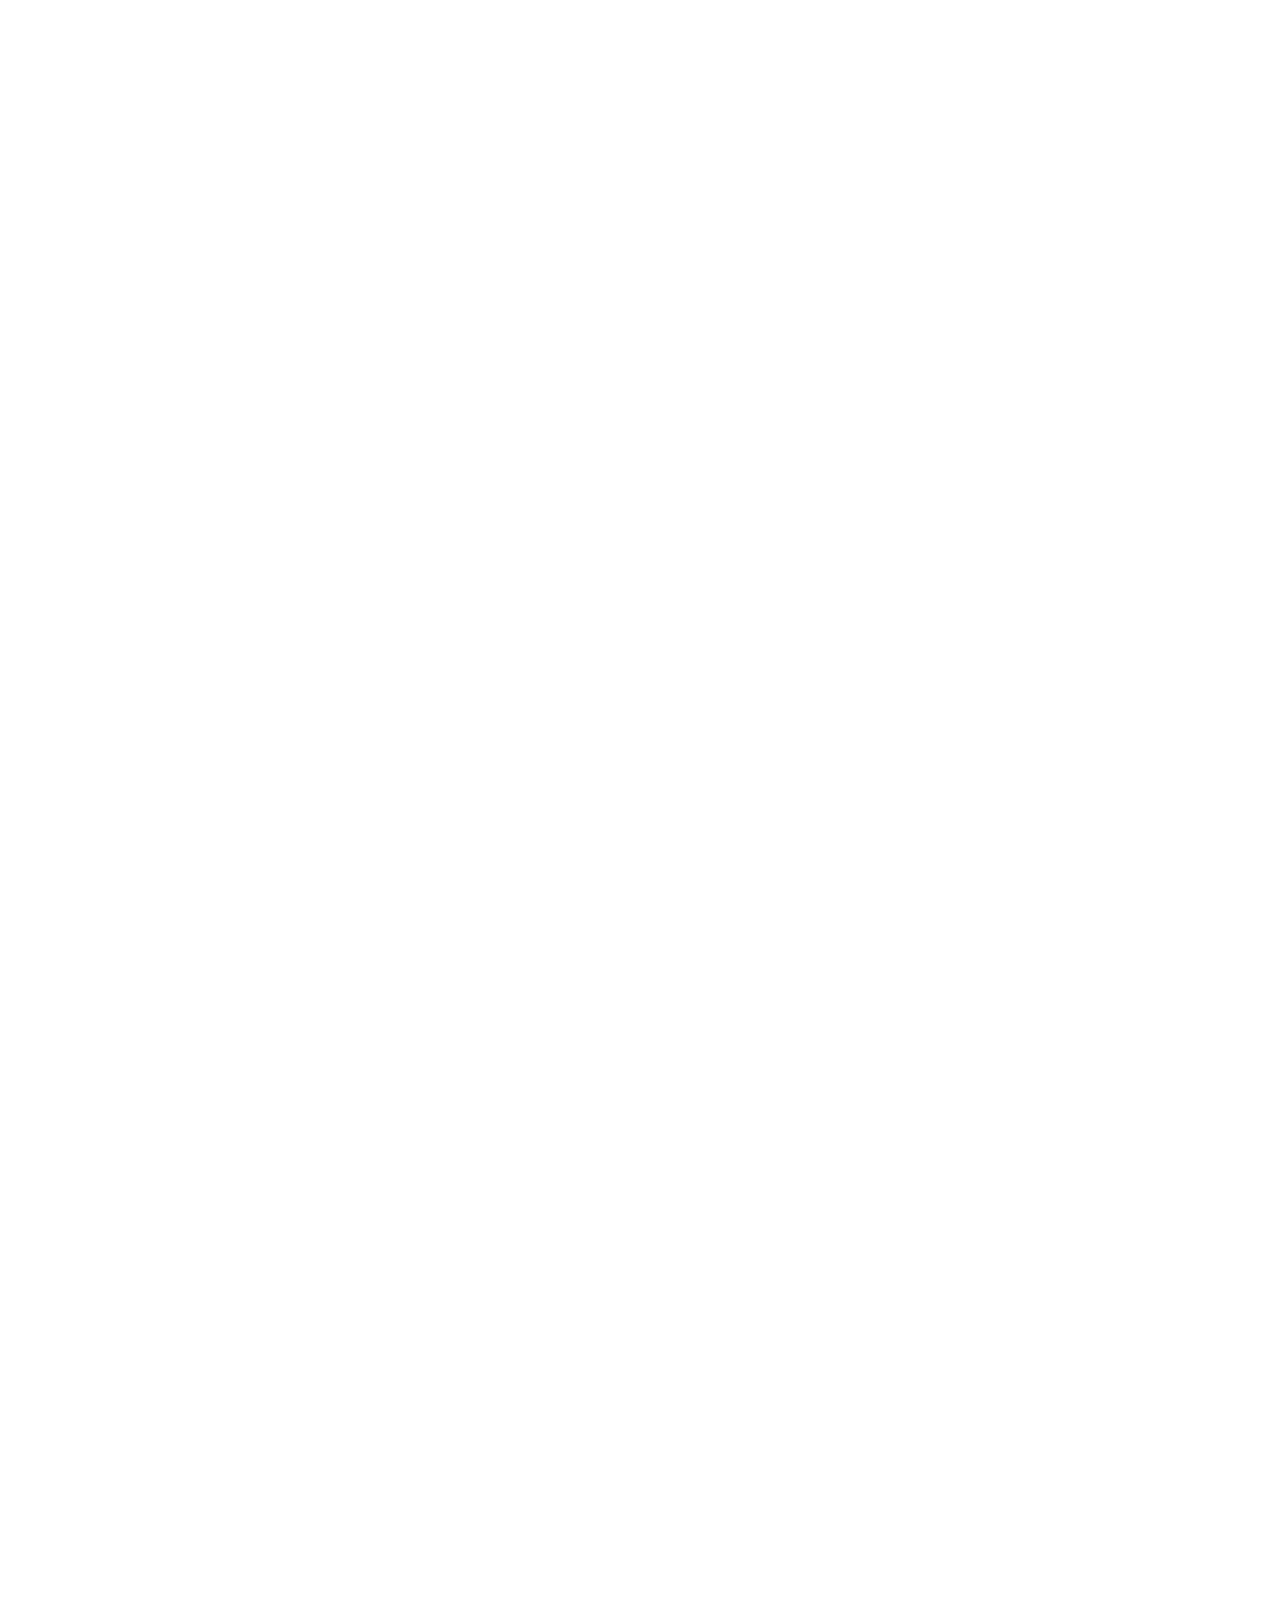
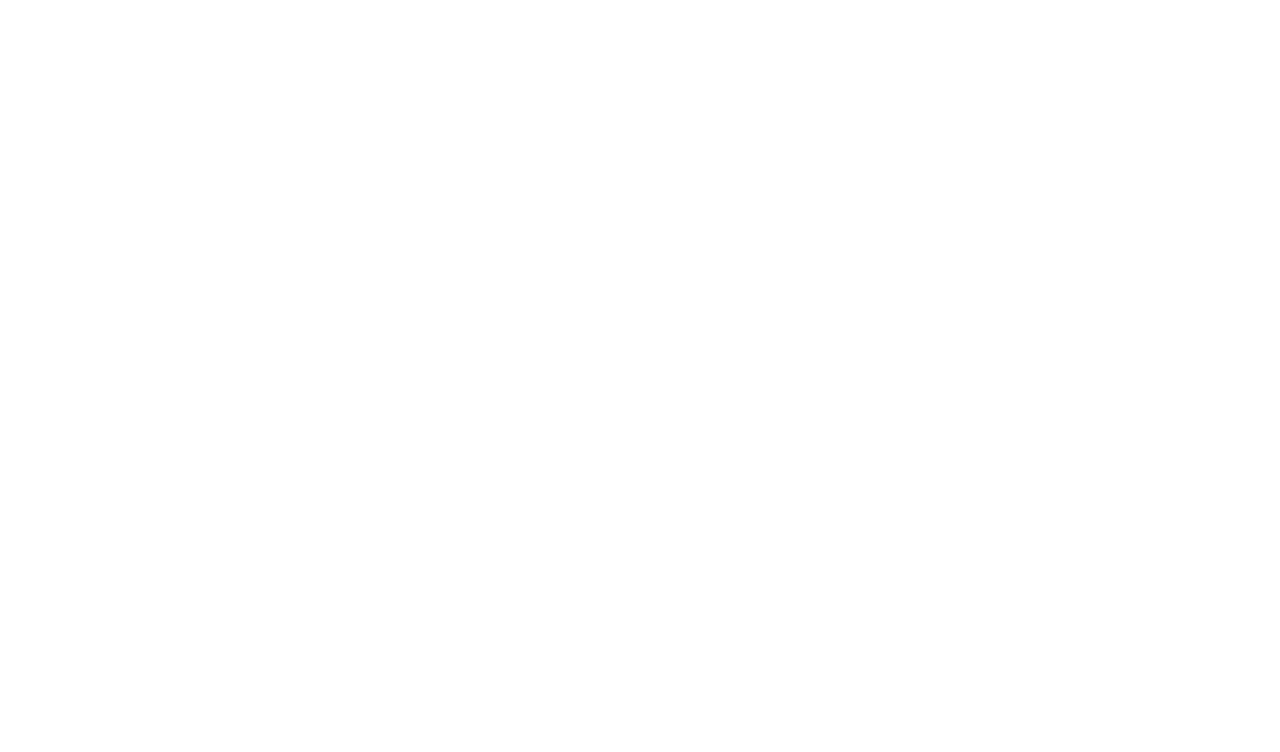
==== commit 0f5ace98: "modify" ====
--- a/about.html
+++ b/about.html
@@ -459,35 +459,24 @@
                 <div class="row g-5">
                     <div class="col-lg-4 col-md-6">
                         <a href="index.html">
-                            <h1 class="text-white fw-bold d-block">The Path-<span class="text-secondary">Finders</span>
-                            </h1>
+                            <h1 class="text-white fw-bold d-block">The Path-<span class="text-secondary">Finders</span> </h1>
                         </a>
-                        <p class="mt-4 text-light">Contact us on any of our social media platform, Like comment and
-                            share.</p>
+                        <p class="mt-4 text-light">Contact us on any of our social media platform, Like comment and share.</p>
                         <div class="d-flex hightech-link">
-                            <a href="" class="btn-light nav-fill btn btn-square rounded-circle me-2"><i
-                                    class="fab fa-facebook-f text-primary"></i></a>
-                            <a href="" class="btn-light nav-fill btn btn-square rounded-circle me-2"><i
-                                    class="fab fa-twitter text-primary"></i></a>
-                            <a href="" class="btn-light nav-fill btn btn-square rounded-circle me-2"><i
-                                    class="fab fa-instagram text-primary"></i></a>
-                            <a href="" class="btn-light nav-fill btn btn-square rounded-circle me-0"><i
-                                    class="fab fa-linkedin-in text-primary"></i></a>
+                            <a href="" class="btn-light nav-fill btn btn-square rounded-circle me-2"><i class="fab fa-facebook-f text-primary"></i></a>
+                            <a href="" class="btn-light nav-fill btn btn-square rounded-circle me-2"><i class="fab fa-twitter text-primary"></i></a>
+                            <a href="" class="btn-light nav-fill btn btn-square rounded-circle me-2"><i class="fab fa-instagram text-primary"></i></a>
+                            <a href="" class="btn-light nav-fill btn btn-square rounded-circle me-0"><i class="fab fa-linkedin-in text-primary"></i></a>
                         </div>
                     </div>
                     <div class="col-lg-4 col-md-6">
                         <a href="#" class="h3 text-secondary">Short Link</a>
                         <div class="mt-4 d-flex flex-column short-link">
-                            <a href="" class="mb-2 text-white"><i
-                                    class="fas fa-angle-right text-secondary me-2"></i>About us</a>
-                            <a href="" class="mb-2 text-white"><i
-                                    class="fas fa-angle-right text-secondary me-2"></i>Contact us</a>
-                            <a href="" class="mb-2 text-white"><i class="fas fa-angle-right text-secondary me-2"></i>Our
-                                Services</a>
-                            <a href="" class="mb-2 text-white"><i class="fas fa-angle-right text-secondary me-2"></i>Our
-                                Projects</a>
-                            <a href="" class="mb-2 text-white"><i
-                                    class="fas fa-angle-right text-secondary me-2"></i>Latest Blog</a>
+                            <a href="" class="mb-2 text-white"><i class="fas fa-angle-right text-secondary me-2"></i>About us</a>
+                            <a href="" class="mb-2 text-white"><i class="fas fa-angle-right text-secondary me-2"></i>Contact us</a>
+                            <a href="" class="mb-2 text-white"><i class="fas fa-angle-right text-secondary me-2"></i>Our Services</a>
+                            <a href="" class="mb-2 text-white"><i class="fas fa-angle-right text-secondary me-2"></i>Our Projects</a>
+                            <a href="" class="mb-2 text-white"><i class="fas fa-angle-right text-secondary me-2"></i>Latest Blog</a>
                         </div>
                     </div>
                     <!-- <div class="col-lg-3 col-md-6">
@@ -503,28 +492,20 @@
                     <div class="col-lg-4 col-md-6">
                         <a href="#" class="h3 text-secondary">Contact Us</a>
                         <div class="text-white mt-4 d-flex flex-column contact-link">
-                            <a href="#" class="pb-3 text-light border-bottom border-primary"><i
-                                    class="fas fa-map-marker-alt text-secondary me-2"></i> Next to Azam, Kigali
-                                Innovation City,, KIGALI · < 1 km</a>
-                                    <a href="#" class="py-3 text-light border-bottom border-primary"><i
-                                            class="fas fa-phone-alt text-secondary me-2"></i> +2348171519326</a>
-                                    <a href="#" class="py-3 text-light border-bottom border-primary"><i
-                                            class="fas fa-envelope text-secondary me-2"></i> n.peter@alustudent.com</a>
+                            <a href="#" class="pb-3 text-light border-bottom border-primary"><i class="fas fa-map-marker-alt text-secondary me-2"></i> Next to Azam, Kigali Innovation City,, KIGALI · < 1 km</a>
+                            <a href="#" class="py-3 text-light border-bottom border-primary"><i class="fas fa-phone-alt text-secondary me-2"></i> +2348171519326</a>
+                            <a href="#" class="py-3 text-light border-bottom border-primary"><i class="fas fa-envelope text-secondary me-2"></i> thepathfinders6@gmail.com</a>
                         </div>
                     </div>
                 </div>
                 <hr class="text-light mt-5 mb-4">
                 <div class="row">
                     <div class="col-md-6 text-center text-md-start">
-                        <span class="text-light"><a href="#" class="text-secondary"><i
-                                    class="fas fa-copyright text-secondary me-2"></i>The pathfinders</a>, All right
-                            reserved.</span>
+                        <span class="text-light"><a href="#" class="text-secondary"><i class="fas fa-copyright text-secondary me-2"></i>The pathfinders</a>, All right reserved.</span>
                     </div>
                     <div class="col-md-6 text-center text-md-end">
                         <!--/*** This template is free as long as you keep the footer author’s credit link/attribution link/backlink. If you'd like to use the template without the footer author’s credit link/attribution link/backlink, you can purchase the Credit Removal License from "https://htmlcodex.com/credit-removal". Thank you for your support. ***/-->
-                        <span class="text-light">Designed By<a href="https://htmlcodex.com"
-                                class="text-secondary">Opecson codes</a> Distributed By <a
-                                href="https://themewagon.com">The pathfinders</a></span>
+                        <span class="text-light">Designed By<a href="https://htmlcodex.com" class="text-secondary">Opecson codes</a> Distributed By <a href="https://themewagon.com">The pathfinders</a></span>
                     </div>
                 </div>
             </div>
--- a/css/style.css
+++ b/css/style.css
@@ -632,6 +632,9 @@
     border-radius: 10px;
     z-index: -1;
 }
+.contact_text{
+    font-size: 1.03em;
+}
 
 .contact-map {
     background: #26d48c;
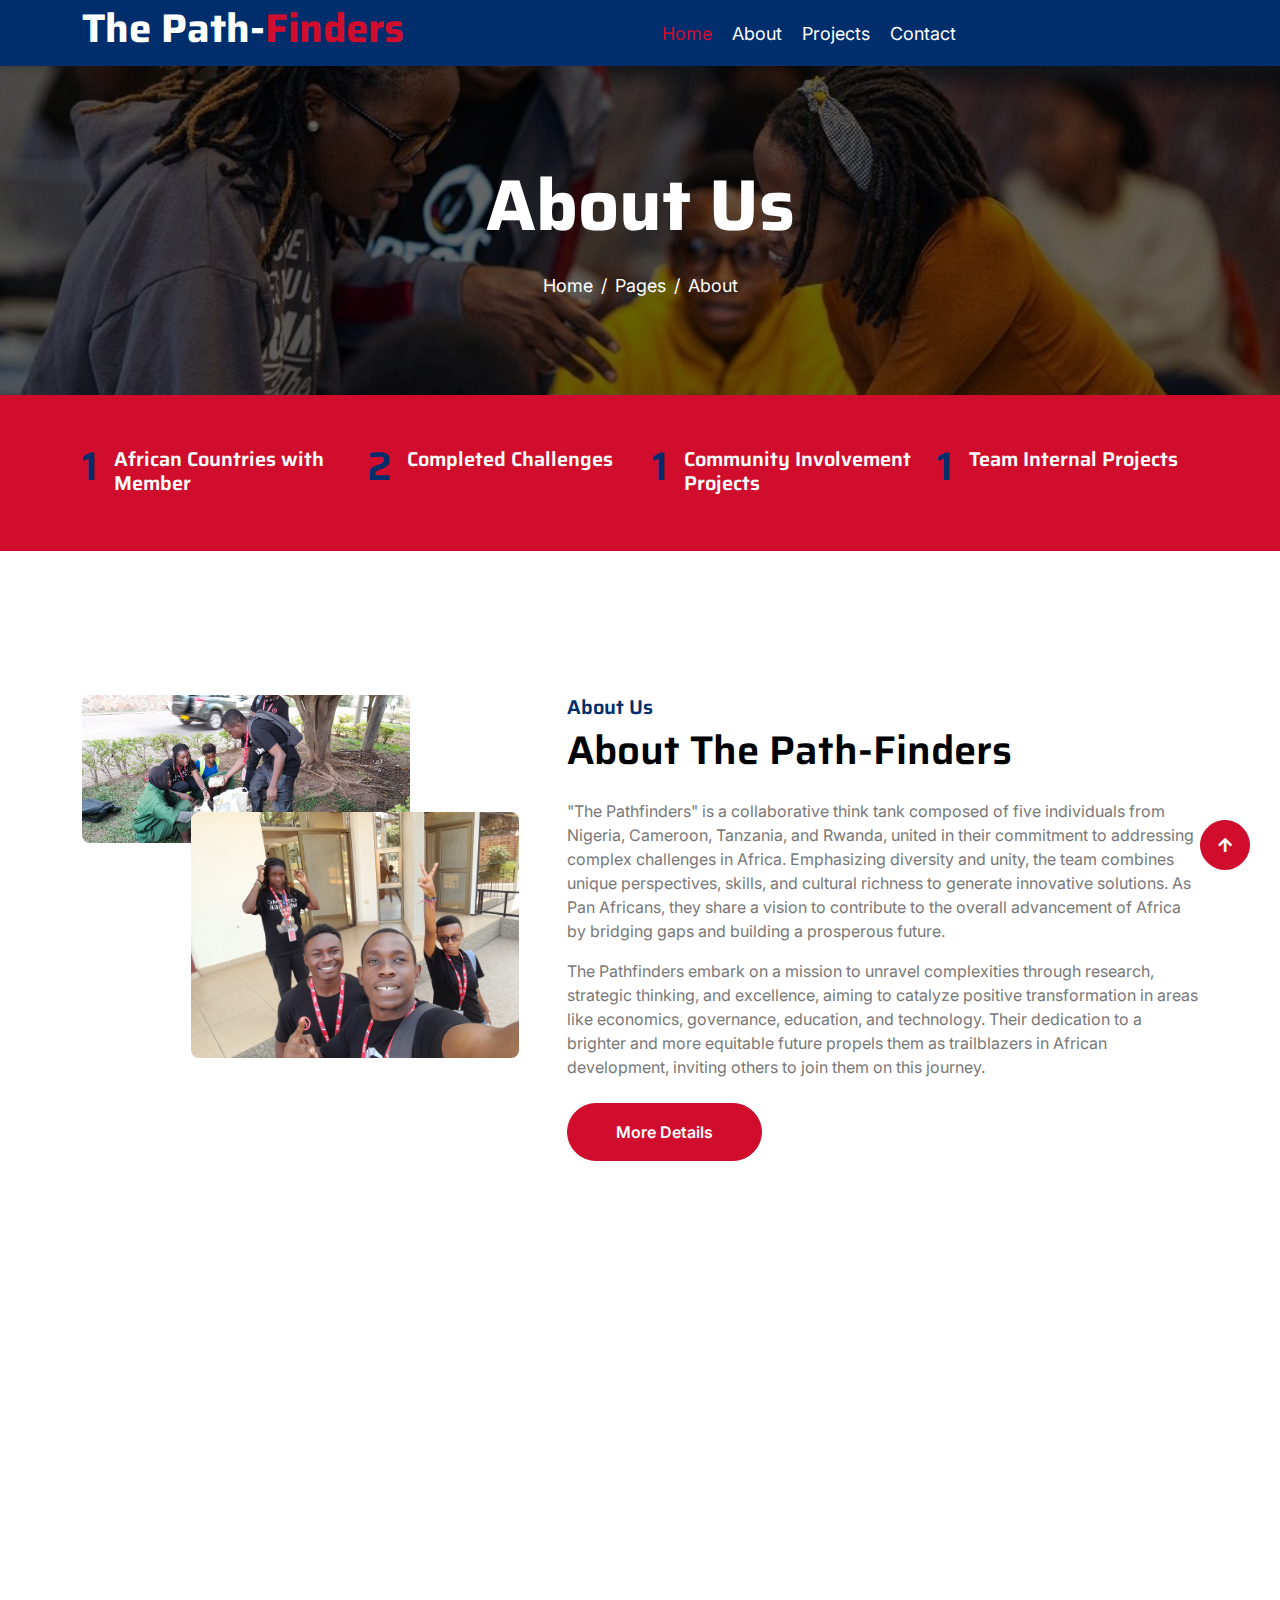
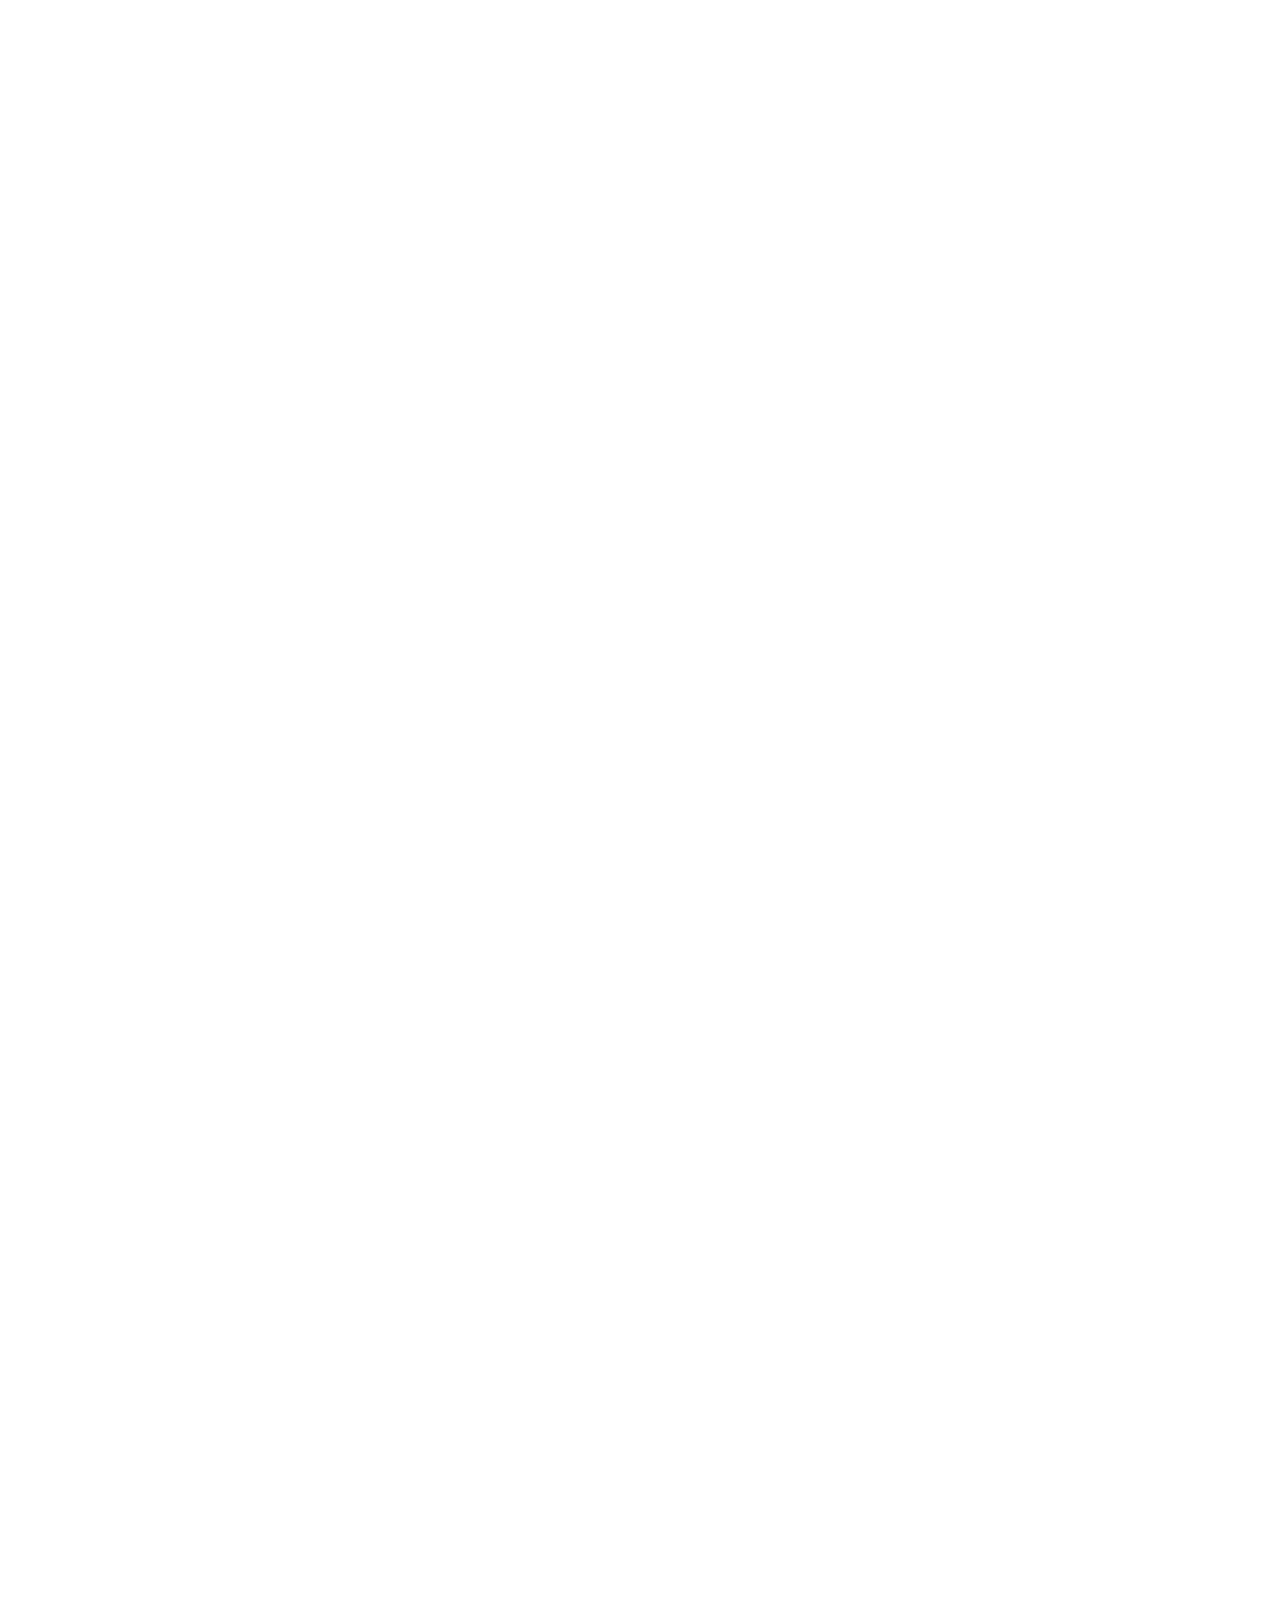
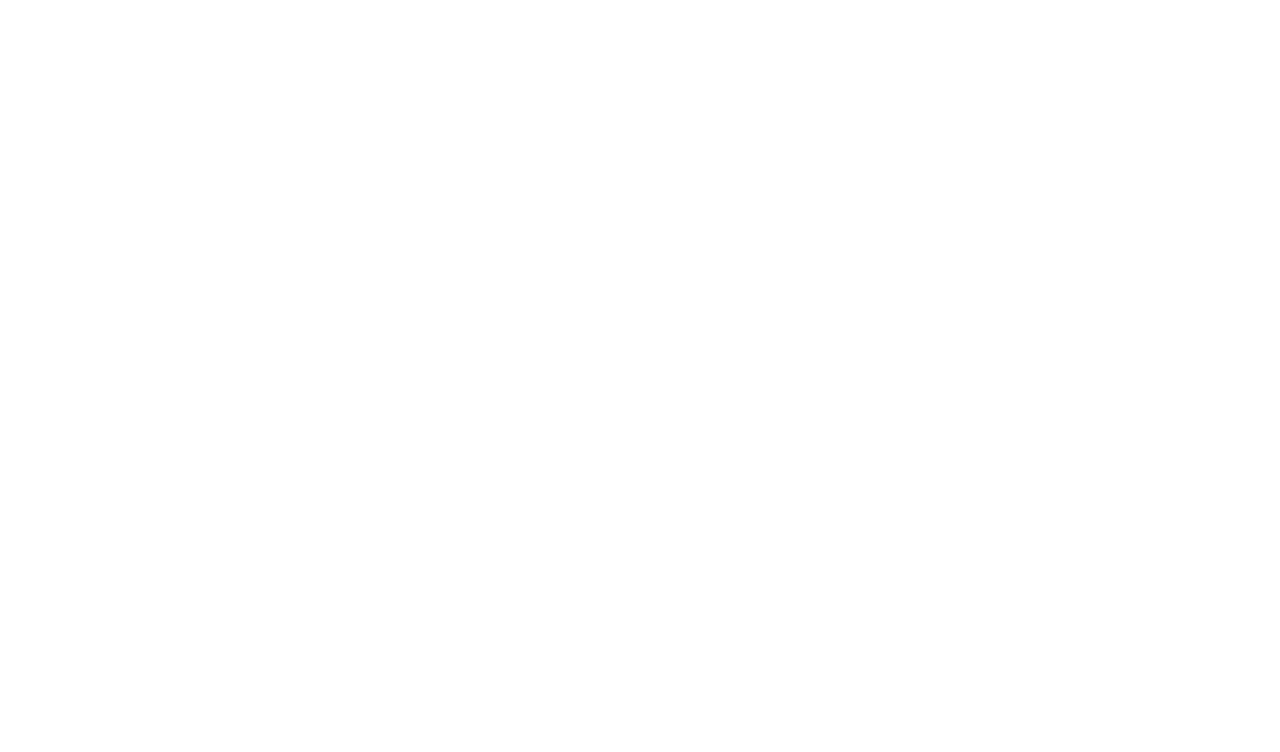
==== commit db1239f7: "fixing the contact" ====
--- a/about.html
+++ b/about.html
@@ -340,14 +340,10 @@
                                 <p class="m-0">Team Lead / Digital Manager</p>
                             </div>
                             <div class="team-icon d-flex justify-content-center pb-4">
-                                <a class="btn btn-square btn-secondary text-white rounded-circle m-1" href=""><i
-                                        class="fab fa-facebook-f"></i></a>
-                                <a class="btn btn-square btn-secondary text-white rounded-circle m-1" href=""><i
-                                        class="fab fa-twitter"></i></a>
-                                <a class="btn btn-square btn-secondary text-white rounded-circle m-1" href=""><i
-                                        class="fab fa-instagram"></i></a>
-                                <a class="btn btn-square btn-secondary text-white rounded-circle m-1" href=""><i
-                                        class="fab fa-linkedin-in"></i></a>
+                                <a class="btn btn-square btn-secondary text-white rounded-circle m-1" href="https://www.facebook.com/peter.solomonnmesoma"><i class="fab fa-facebook-f"></i></a>
+                                <a class="btn btn-square btn-secondary text-white rounded-circle m-1" href="https://twitter.com/nmesoma_peter"><i class="fab fa-twitter"></i></a>
+                                <a class="btn btn-square btn-secondary text-white rounded-circle m-1" href="https://instagram.com/nmesomasolomon?utm_source=qr&igshid=MzNlNGNkZWQ4Mg=="><i class="fab fa-instagram"></i></a>
+                                <a class="btn btn-square btn-secondary text-white rounded-circle m-1" href="https://www.linkedin.com/in/nmesoma-peter-5785b9209/"><i class="fab fa-linkedin-in"></i></a>
                             </div>
                         </div>
                     </div>
@@ -363,14 +359,10 @@
                                 <p class="m-0">Social Media Manager</p>
                             </div>
                             <div class="team-icon d-flex justify-content-center pb-4">
-                                <a class="btn btn-square btn-secondary text-white rounded-circle m-1" href=""><i
-                                        class="fab fa-facebook-f"></i></a>
-                                <a class="btn btn-square btn-secondary text-white rounded-circle m-1" href=""><i
-                                        class="fab fa-twitter"></i></a>
-                                <a class="btn btn-square btn-secondary text-white rounded-circle m-1" href=""><i
-                                        class="fab fa-instagram"></i></a>
-                                <a class="btn btn-square btn-secondary text-white rounded-circle m-1" href=""><i
-                                        class="fab fa-linkedin-in"></i></a>
+                                <a class="btn btn-square btn-secondary text-white rounded-circle m-1" href=""><i class="fab fa-facebook-f"></i></a>
+                                <a class="btn btn-square btn-secondary text-white rounded-circle m-1" href="https://x.com/uwimana28?t=VJ73cF2vnLCrN6MKmKWNfQ&s=09"><i class="fab fa-twitter"></i></a>
+                                <a class="btn btn-square btn-secondary text-white rounded-circle m-1" href=""><i class="fab fa-instagram"></i></a>
+                                <a class="btn btn-square btn-secondary text-white rounded-circle m-1" href="https://www.linkedin.com/in/chantal-uwimana-b4057b293/"><i class="fab fa-linkedin-in"></i></a>
                             </div>
                         </div>
                     </div>
@@ -386,14 +378,10 @@
                                 <p class="m-0">Assit Digital and communication Manager</p>
                             </div>
                             <div class="team-icon d-flex justify-content-center pb-4">
-                                <a class="btn btn-square btn-secondary text-white rounded-circle m-1" href=""><i
-                                        class="fab fa-facebook-f"></i></a>
-                                <a class="btn btn-square btn-secondary text-white rounded-circle m-1" href=""><i
-                                        class="fab fa-twitter"></i></a>
-                                <a class="btn btn-square btn-secondary text-white rounded-circle m-1" href=""><i
-                                        class="fab fa-instagram"></i></a>
-                                <a class="btn btn-square btn-secondary text-white rounded-circle m-1" href=""><i
-                                        class="fab fa-linkedin-in"></i></a>
+                                <a class="btn btn-square btn-secondary text-white rounded-circle m-1" href="https://x.com/sharonfran9286?t=4kSa74gVSSAGX1bYWhPMzA&s=09"><i class="fab fa-facebook-f"></i></a>
+                                <a class="btn btn-square btn-secondary text-white rounded-circle m-1" href="https://x.com/sharonfran9286?t=4kSa74gVSSAGX1bYWhPMzA&s=09"><i class="fab fa-twitter"></i></a>
+                                <a class="btn btn-square btn-secondary text-white rounded-circle m-1" href="https://instagram.com/pamda_code?igshid=OGQ5ZDc2ODk2ZA=="><i class="fab fa-instagram"></i></a>
+                                <a class="btn btn-square btn-secondary text-white rounded-circle m-1" href="https://www.linkedin.com/in/sharon-mushy-861407245"><i class="fab fa-linkedin-in"></i></a>
                             </div>
                         </div>
                     </div>
@@ -409,14 +397,10 @@
                                 <p class="m-0">Research Lead</p>
                             </div>
                             <div class="team-icon d-flex justify-content-center pb-4">
-                                <a class="btn btn-square btn-secondary text-white rounded-circle m-1" href=""><i
-                                        class="fab fa-facebook-f"></i></a>
-                                <a class="btn btn-square btn-secondary text-white rounded-circle m-1" href=""><i
-                                        class="fab fa-twitter"></i></a>
-                                <a class="btn btn-square btn-secondary text-white rounded-circle m-1" href=""><i
-                                        class="fab fa-instagram"></i></a>
-                                <a class="btn btn-square btn-secondary text-white rounded-circle m-1" href=""><i
-                                        class="fab fa-linkedin-in"></i></a>
+                                <a class="btn btn-square btn-secondary text-white rounded-circle m-1" href=""><i class="fab fa-facebook-f"></i></a>
+                                <a class="btn btn-square btn-secondary text-white rounded-circle m-1" href="https://twitter.com/WilsonsNAvid"><i class="fab fa-twitter"></i></a>
+                                <a class="btn btn-square btn-secondary text-white rounded-circle m-1" href="https://instagram.com/navidwilsons?igshid=YTQwZjQ0NmI0OA=="><i class="fab fa-instagram"></i></a>
+                                <a class="btn btn-square btn-secondary text-white rounded-circle m-1" href="https://www.linkedin.com/in/wilsons-navid-wado-tiwa-8049b7230/"><i class="fab fa-linkedin-in"></i></a>
                             </div>
                         </div>
                     </div>
@@ -434,22 +418,18 @@
                                 <p class="m-0">Team Secretary</p>
                             </div>
                             <div class="team-icon d-flex justify-content-center pb-4">
-                                <a class="btn btn-square btn-secondary text-white rounded-circle m-1" href=""><i
-                                        class="fab fa-facebook-f"></i></a>
-                                <a class="btn btn-square btn-secondary text-white rounded-circle m-1" href=""><i
-                                        class="fab fa-twitter"></i></a>
-                                <a class="btn btn-square btn-secondary text-white rounded-circle m-1" href=""><i
-                                        class="fab fa-instagram"></i></a>
-                                <a class="btn btn-square btn-secondary text-white rounded-circle m-1" href=""><i
-                                        class="fab fa-linkedin-in"></i></a>
-                            </div>
-                        </div>
-                    </div>
-
-
-                </div>
-            </div>
-        </div>
+                                <a class="btn btn-square btn-secondary text-white rounded-circle m-1" href=""><i class="fab fa-facebook-f"></i></a>
+                                <a class="btn btn-square btn-secondary text-white rounded-circle m-1" href=""><i class="fab fa-twitter"></i></a>
+                                <a class="btn btn-square btn-secondary text-white rounded-circle m-1" href="https://instagram.com/t.nadia.2?igshid=OGY3MTU3OGY1Mw=="><i class="fab fa-instagram"></i></a>
+                                <a class="btn btn-square btn-secondary text-white rounded-circle m-1" href="www.linkedin.com/in/tuyizere-nadia-728036251"><i class="fab fa-linkedin-in"></i></a>
+                            </div>
+                        </div>
+                    </div>
+
+
+            </div>
+        </div>
+    </div>
         <!-- Team End -->
 
 
--- a/css/style.css
+++ b/css/style.css
@@ -295,6 +295,10 @@
     .carousel-item p {
         font-size: 14px !important;
     }
+    .contact_text{
+        font-size: 10px;
+    }
+    
 }
 
 .page-header {
@@ -632,9 +636,6 @@
     border-radius: 10px;
     z-index: -1;
 }
-.contact_text{
-    font-size: 1.03em;
-}
 
 .contact-map {
     background: #26d48c;
@@ -642,6 +643,10 @@
 
 .contact-form {
     background: #26d48c;
+}
+.rounded{
+    max-width: 100%;
+    
 }
 
 /*** Contact End ***/
